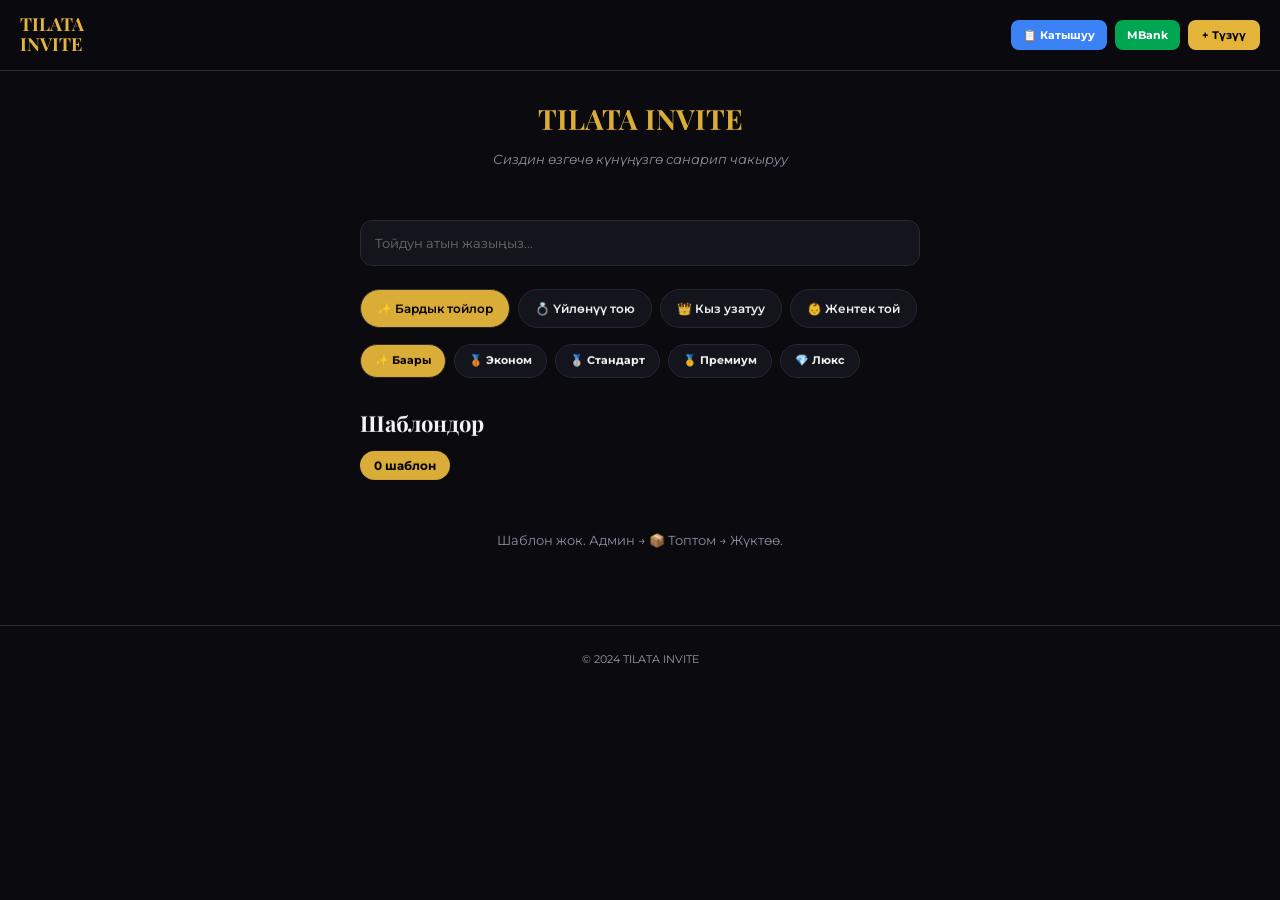
==== index.html @ 5ca34e9b "Add temporary index.html test" ====
<!DOCTYPE html><html lang="ky"><head><meta charset="UTF-8"><meta http-equiv="refresh" content="0;url=tilata.html"><title>TILATA</title></head><body><p>Loading... <a href="tilata.html">Open TILATA</a></p></body></html>
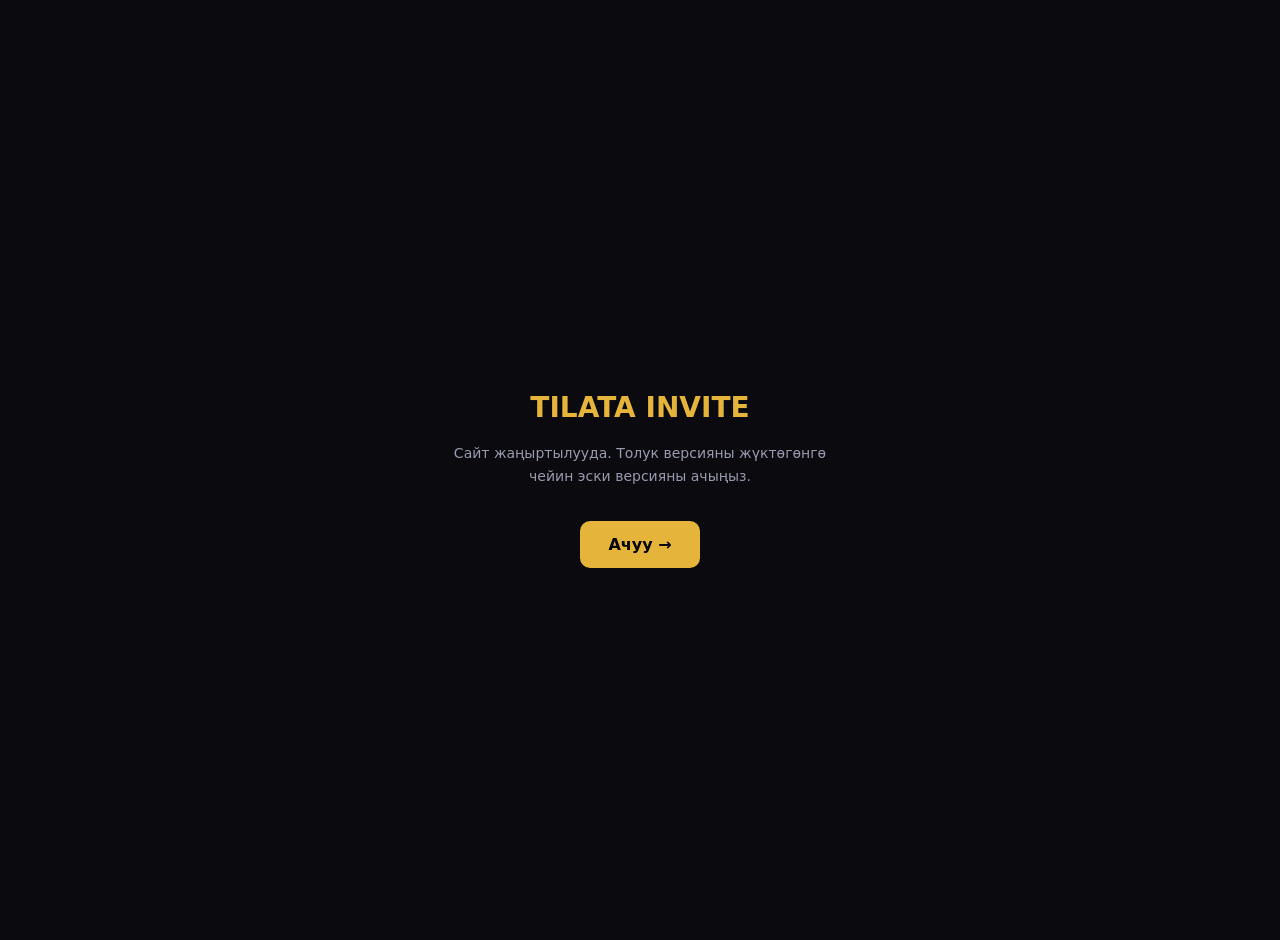
==== commit 940a520b: "Update index.html - temporary redirect until full app uploaded" ====
--- a/index.html
+++ b/index.html
@@ -1 +1,22 @@
-<!DOCTYPE html><html lang="ky"><head><meta charset="UTF-8"><meta http-equiv="refresh" content="0;url=tilata.html"><title>TILATA</title></head><body><p>Loading... <a href="tilata.html">Open TILATA</a></p></body></html>
+<!DOCTYPE html>
+<html lang="ky">
+<head>
+<meta charset="UTF-8">
+<meta name="viewport" content="width=device-width,initial-scale=1">
+<title>TILATA INVITE</title>
+<style>
+body{margin:0;font-family:system-ui,sans-serif;background:#0a0a0f;color:#fff;display:flex;align-items:center;justify-content:center;min-height:100vh;text-align:center;padding:20px}
+.box{max-width:400px}
+h1{color:#e5b53b;font-size:28px}
+a{display:inline-block;margin-top:20px;padding:14px 28px;background:#e5b53b;color:#000;text-decoration:none;border-radius:10px;font-weight:700}
+p{color:#9a9aae;font-size:14px;line-height:1.6}
+</style>
+</head>
+<body>
+<div class="box">
+<h1>TILATA INVITE</h1>
+<p>Сайт жаңыртылууда. Толук версияны жүктөгөнгө чейин эски версияны ачыңыз.</p>
+<a href="tilata.html">Ачуу →</a>
+</div>
+</body>
+</html>
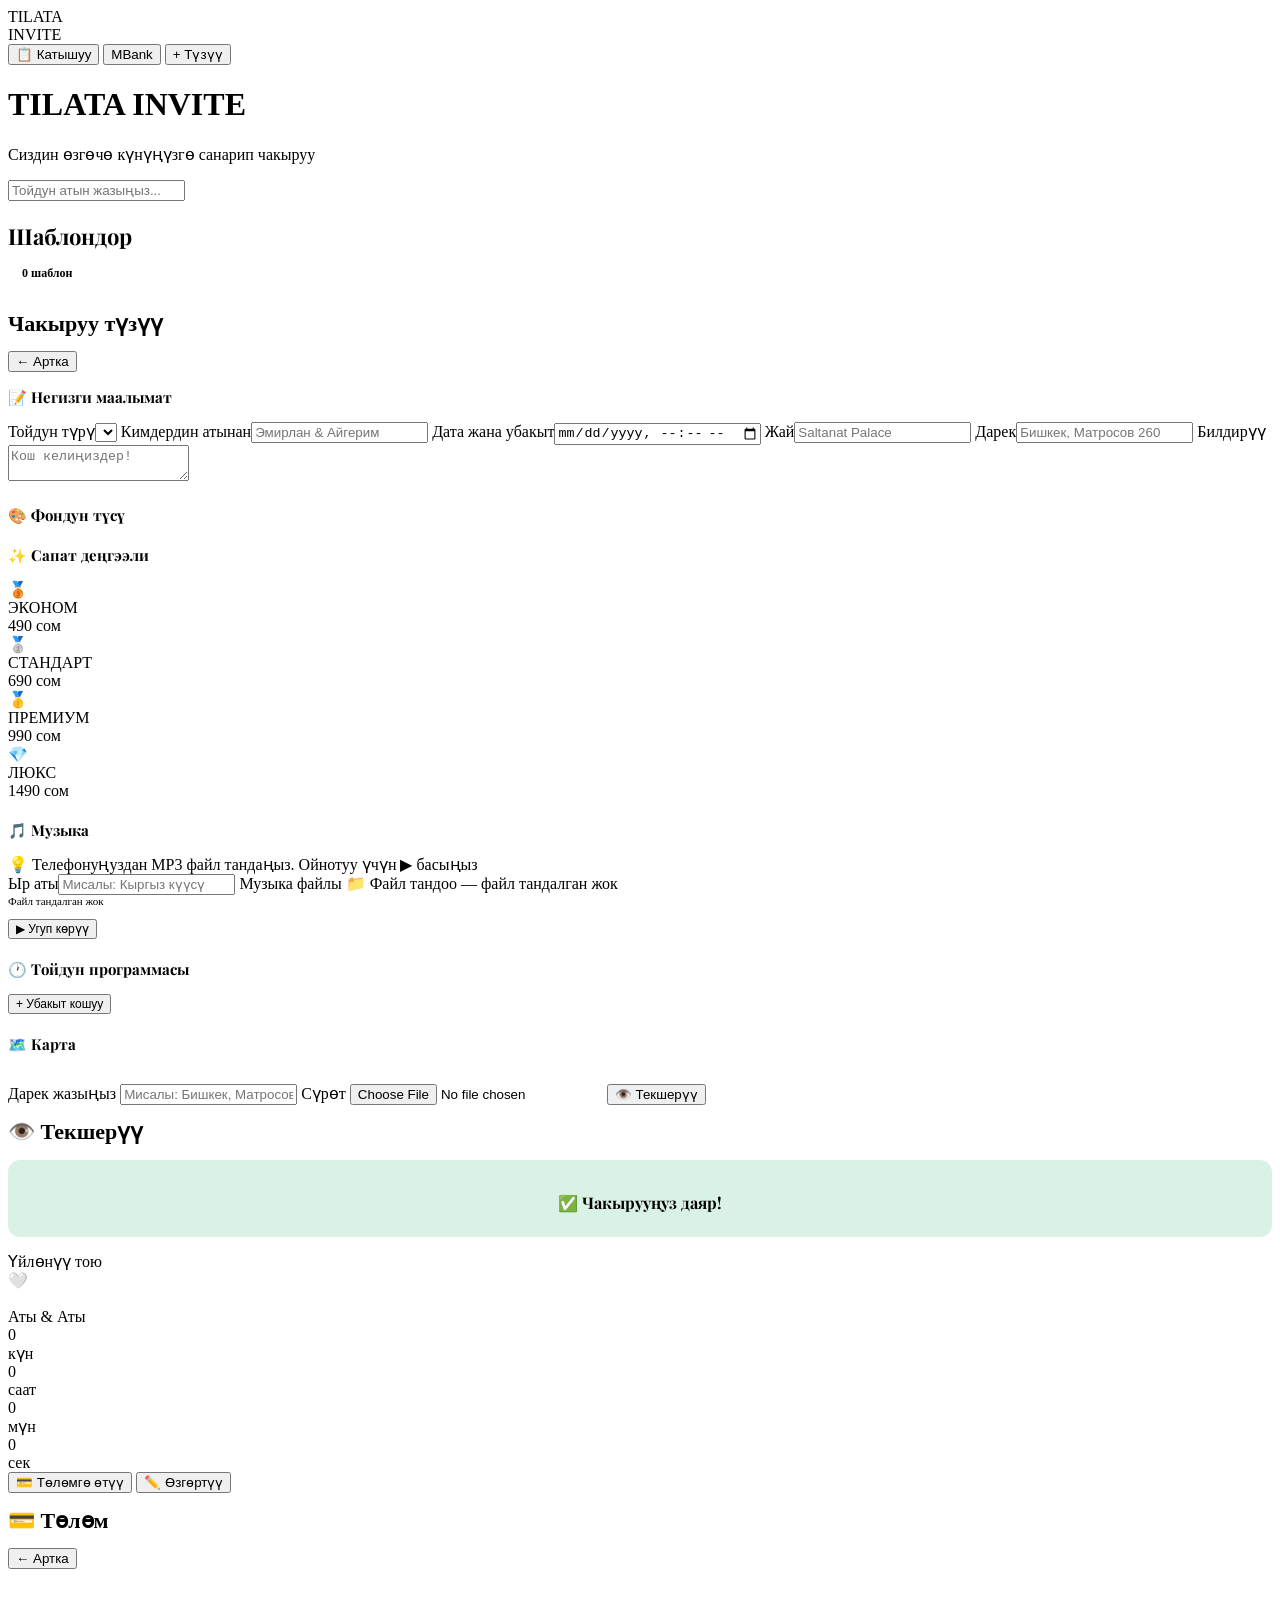
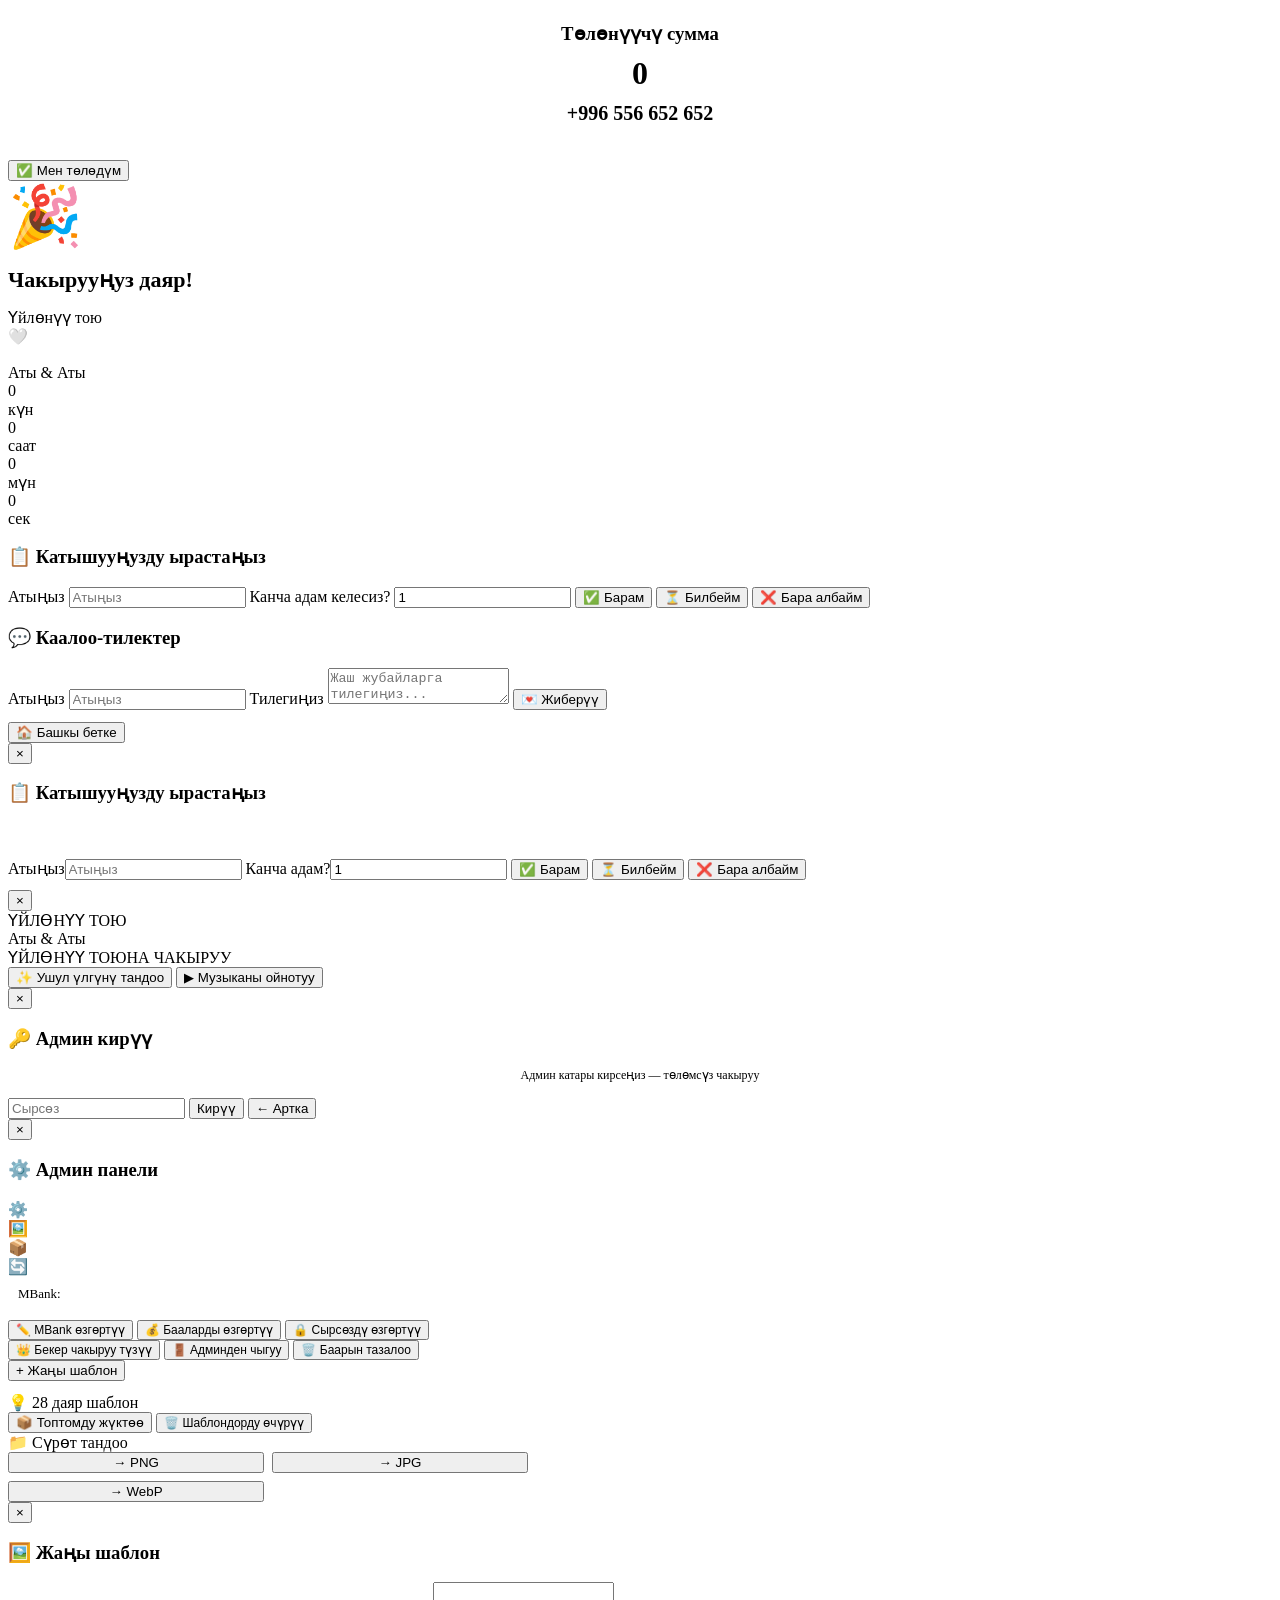
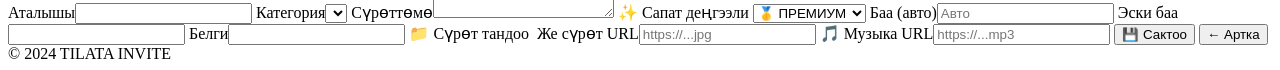
==== commit b85da9c3: "Update index.html - music file picker UI" ====
--- a/index.html
+++ b/index.html
@@ -2,21 +2,288 @@
 <html lang="ky">
 <head>
 <meta charset="UTF-8">
-<meta name="viewport" content="width=device-width,initial-scale=1">
+<meta name="viewport" content="width=device-width,initial-scale=1.0">
 <title>TILATA INVITE</title>
-<style>
-body{margin:0;font-family:system-ui,sans-serif;background:#0a0a0f;color:#fff;display:flex;align-items:center;justify-content:center;min-height:100vh;text-align:center;padding:20px}
-.box{max-width:400px}
-h1{color:#e5b53b;font-size:28px}
-a{display:inline-block;margin-top:20px;padding:14px 28px;background:#e5b53b;color:#000;text-decoration:none;border-radius:10px;font-weight:700}
-p{color:#9a9aae;font-size:14px;line-height:1.6}
-</style>
+<link href="https://fonts.googleapis.com/css2?family=Playfair+Display:wght@400;700&family=Montserrat:wght@300;400;600;700&display=swap" rel="stylesheet">
+<link rel="stylesheet" href="style.css">
 </head>
 <body>
-<div class="box">
-<h1>TILATA INVITE</h1>
-<p>Сайт жаңыртылууда. Толук версияны жүктөгөнгө чейин эски версияны ачыңыз.</p>
-<a href="tilata.html">Ачуу →</a>
-</div>
+
+<header>
+  <div class="logo">TILATA<br>INVITE</div>
+  <div class="hbtns">
+    <button class="btn-rsvp" onclick="openRsvpModal()">📋 Катышуу</button>
+    <button class="btn-mbank" id="adminBtn" onclick="openAdminLogin()">MBank</button>
+    <button class="btn-create" onclick="startCreateFlow()">+ Түзүү</button>
+  </div>
+</header>
+
+<div class="step active" id="stepHome">
+  <div class="hero"><h1>TILATA INVITE</h1><p>Сиздин өзгөчө күнүңүзгө санарип чакыруу</p></div>
+  <div class="container">
+    <div class="search"><input type="text" id="searchInput" placeholder="Тойдун атын жазыңыз..." onkeyup="filterTemplates()"></div>
+    <div class="cat-scroll" id="catScroll"></div>
+    <div class="tier-scroll" id="tierScroll"></div>
+    <h2 style="font-family:'Playfair Display',serif;font-size:22px;margin:20px 0 10px">Шаблондор</h2>
+    <div style="display:inline-block;background:var(--gold);color:#000;padding:5px 14px;border-radius:20px;font-size:12px;font-weight:700;margin-bottom:10px" id="tplCount">0 шаблон</div>
+    <div class="tcards" id="templateList"></div>
+  </div>
+</div>
+
+<div class="step" id="stepForm">
+  <div class="hero"><h1 style="font-size:22px">Чакыруу түзүү</h1></div>
+  <div class="container">
+    <button class="btn outline" onclick="showStep('stepHome')">← Артка</button>
+    <div id="adminNoticeBox"></div>
+    <h3 style="color:var(--gold);font-family:'Playfair Display',serif;margin-top:15px;font-size:15px">📝 Негизги маалымат</h3>
+    <label>Тойдун түрү</label><select id="fType"></select>
+    <label>Кимдердин атынан</label><input type="text" id="fNames" placeholder="Эмирлан & Айгерим">
+    <label>Дата жана убакыт</label><input type="datetime-local" id="fDate">
+    <label>Жай</label><input type="text" id="fLoc" placeholder="Saltanat Palace">
+    <label>Дарек</label><input type="text" id="fAddr" placeholder="Бишкек, Матросов 260">
+    <label>Билдирүү</label><textarea id="fMsg" placeholder="Кош келиңиздер!"></textarea>
+    <h3 style="color:var(--gold);font-family:'Playfair Display',serif;margin-top:20px;font-size:15px">🎨 Фондун түсү</h3>
+    <div class="theme-grid" id="themeGrid">
+      <div class="theme-opt theme-1 active" data-theme="1" onclick="selectTheme(1)"></div>
+      <div class="theme-opt theme-2" data-theme="2" onclick="selectTheme(2)"></div>
+      <div class="theme-opt theme-3" data-theme="3" onclick="selectTheme(3)"></div>
+      <div class="theme-opt theme-4" data-theme="4" onclick="selectTheme(4)"></div>
+      <div class="theme-opt theme-5" data-theme="5" onclick="selectTheme(5)"></div>
+      <div class="theme-opt theme-6" data-theme="6" onclick="selectTheme(6)"></div>
+      <div class="theme-opt theme-7" data-theme="7" onclick="selectTheme(7)"></div>
+      <div class="theme-opt theme-8" data-theme="8" onclick="selectTheme(8)"></div>
+      <div class="theme-opt theme-9" data-theme="9" onclick="selectTheme(9)"></div>
+      <div class="theme-opt theme-10" data-theme="10" onclick="selectTheme(10)"></div>
+    </div>
+    <h3 style="color:var(--gold);font-family:'Playfair Display',serif;margin-top:20px;font-size:15px">✨ Сапат деңгээли</h3>
+    <div class="tier-box" id="tierBox">
+      <div class="tier-opt t1" data-tier="1" onclick="selectTier(1)"><div class="icon">🥉</div><div class="name">ЭКОНОМ</div><div class="price" id="tp1">490 сом</div></div>
+      <div class="tier-opt t2" data-tier="2" onclick="selectTier(2)"><div class="icon">🥈</div><div class="name">СТАНДАРТ</div><div class="price" id="tp2">690 сом</div></div>
+      <div class="tier-opt t3 active" data-tier="3" onclick="selectTier(3)"><div class="icon">🥇</div><div class="name">ПРЕМИУМ</div><div class="price" id="tp3">990 сом</div></div>
+      <div class="tier-opt t4" data-tier="4" onclick="selectTier(4)"><div class="icon">💎</div><div class="name">ЛЮКС</div><div class="price" id="tp4">1490 сом</div></div>
+    </div>
+    <h3 style="color:var(--gold);font-family:'Playfair Display',serif;margin-top:20px;font-size:15px">🎵 Музыка</h3>
+    <div class="info-box">💡 Телефонуңуздан MP3 файл тандаңыз. Ойнотуу үчүн ▶ басыңыз</div>
+    <label>Ыр аты</label><input type="text" id="fMusicName" placeholder="Мисалы: Кыргыз күүсү">
+    <label>Музыка файлы</label>
+    <label class="file-label" id="fMusicFileLabel" for="fMusicFile">📁 Файл тандоо — файл тандалган жок</label>
+    <input type="file" id="fMusicFile" accept="audio/*,.mp3,.m4a,.ogg,.wav" onchange="loadMusicFile(event)" style="display:none">
+    <div id="musicFileStatus" style="font-size:11px;color:var(--muted);margin-bottom:8px">Файл тандалган жок</div>
+    <button type="button" class="btn outline" id="testMusicBtn" onclick="testFormMusic()" style="font-size:12px;margin-top:4px">▶ Угуп көрүү</button>
+    <div id="testMusicStatus" style="font-size:11px;color:var(--muted);margin:6px 0 10px;text-align:center"></div>
+    <h3 style="color:var(--gold);font-family:'Playfair Display',serif;margin-top:20px;font-size:15px">🕐 Тойдун программасы</h3>
+    <div id="schFormContainer"></div>
+    <button class="btn outline" onclick="addSchRow('','')" style="font-size:12px">+ Убакыт кошуу</button>
+    <h3 style="color:var(--gold);font-family:'Playfair Display',serif;margin-top:20px;font-size:15px">🗺️ Карта</h3>
+    <label>Дарек жазыңыз</label>
+    <input type="text" id="fMap" placeholder="Мисалы: Бишкек, Матросов 260">
+    <label>Сүрөт</label>
+    <input type="file" id="fPhoto" accept="image/*" onchange="loadPhoto(event)">
+    <button class="btn" onclick="goToPreview()" style="margin-top:15px">👁️ Текшерүү</button>
+  </div>
+</div>
+
+<div class="step" id="stepPreview">
+  <div class="hero"><h1 style="font-size:22px">👁️ Текшерүү</h1></div>
+  <div class="container">
+    <div style="background:rgba(0,166,81,.15);border:2px solid var(--green);border-radius:12px;padding:16px;margin-bottom:15px;text-align:center"><h3 style="color:var(--green);font-family:'Playfair Display',serif;font-size:16px;margin-bottom:8px">✅ Чакырууңуз даяр!</h3></div>
+    <div id="adminFreeBox"></div>
+    <div class="inv-wrap" id="previewWrap"><div class="inv-card">
+      <div class="inv-top" id="prvTop">Үйлөнүү тою</div>
+      <div class="inv-heart">🤍</div>
+      <img class="inv-photo" id="prvPhoto" src="">
+      <div class="inv-names" id="prvNames">Аты & Аты</div>
+      <div class="inv-date" id="prvDate"></div>
+      <div class="countdown">
+        <div class="cd-item"><div class="cd-num" id="prvD">0</div><div class="cd-lbl">күн</div></div>
+        <div class="cd-item"><div class="cd-num" id="prvH">0</div><div class="cd-lbl">саат</div></div>
+        <div class="cd-item"><div class="cd-num" id="prvM">0</div><div class="cd-lbl">мүн</div></div>
+        <div class="cd-item"><div class="cd-num" id="prvS">0</div><div class="cd-lbl">сек</div></div>
+      </div>
+      <div class="inv-msg" id="prvMsg"></div>
+      <div class="inv-loc" id="prvLoc"></div>
+      <div class="inv-addr" id="prvAddr"></div>
+    </div></div>
+    <div id="prvMusicDisplay"></div>
+    <div id="prvSchDisplay"></div>
+    <div id="prvMapDisplay"></div>
+    <button class="btn green" id="previewNextBtn" onclick="previewNextStep()">💳 Төлөмгө өтүү</button>
+    <button class="btn outline" onclick="showStep('stepForm')">✏️ Өзгөртүү</button>
+  </div>
+</div>
+
+<div class="step" id="stepPayment">
+  <div class="hero"><h1 style="font-size:22px">💳 Төлөм</h1></div>
+  <div class="container">
+    <button class="btn outline" onclick="showStep('stepPreview')">← Артка</button>
+    <div style="text-align:center;margin-top:15px;padding:20px;background:var(--card);border-radius:12px">
+      <h3 style="color:var(--green);margin-bottom:10px">Төлөнүүчү сумма</h3>
+      <div style="font-size:32px;font-weight:700;color:var(--gold)" id="payPrice">0</div>
+      <div style="font-size:20px;color:var(--green);font-weight:700;margin-top:10px" id="mbankNum">+996 556 652 652</div>
+    </div>
+    <button class="btn green" style="margin-top:15px" onclick="confirmPaid()">✅ Мен төлөдүм</button>
+  </div>
+</div>
+
+<div class="step" id="stepDone">
+  <div class="hero"><div style="font-size:60px">🎉</div><h1 style="font-size:22px">Чакырууңуз даяр!</h1></div>
+  <div class="container">
+    <div class="inv-wrap" id="finalWrap"><div class="inv-card" id="finalCard">
+      <div class="inv-top" id="fTop">Үйлөнүү тою</div>
+      <div class="inv-heart">🤍</div>
+      <img class="inv-photo" id="fPhotoImg" src="">
+      <div class="inv-names" id="fNames2">Аты & Аты</div>
+      <div class="inv-date" id="fDate2"></div>
+      <div class="countdown">
+        <div class="cd-item"><div class="cd-num" id="pvD">0</div><div class="cd-lbl">күн</div></div>
+        <div class="cd-item"><div class="cd-num" id="pvH">0</div><div class="cd-lbl">саат</div></div>
+        <div class="cd-item"><div class="cd-num" id="pvM">0</div><div class="cd-lbl">мүн</div></div>
+        <div class="cd-item"><div class="cd-num" id="pvS">0</div><div class="cd-lbl">сек</div></div>
+      </div>
+      <div class="inv-msg" id="fMsg2"></div>
+      <div class="inv-loc" id="fLoc2"></div>
+      <div class="inv-addr" id="fAddr2"></div>
+    </div></div>
+    <div id="musicDisplay"></div>
+    <div id="schDisplay"></div>
+    <div id="mapDisplay"></div>
+    <div id="checkLinkBox"></div>
+    <div id="shareBox" style="display:none" class="check-box">
+      <p style="color:var(--green);font-weight:700;margin-bottom:8px">🔗 Чакыруу шилтемеси (конокторго жөнөтүңүз)</p>
+      <div class="link-box" id="shareLinkText"></div>
+      <button class="btn green" style="font-size:12px;margin-top:8px" onclick="copyShareLink()">📋 Шилтемени көчүрүү</button>
+      <button class="btn" style="font-size:12px;background:#25D366;color:#fff" onclick="shareWhatsApp()">💚 WhatsApp аркылуу жөнөтүү</button>
+      <button class="btn outline" style="font-size:12px" onclick="downloadInviteHtml()">⬇️ HTML файл жүктөө</button>
+    </div>
+    <div id="myInvitesBox" style="margin:15px 0"></div>
+    <div class="rsvp-box">
+      <h3>📋 Катышууңузду ырастаңыз</h3>
+      <label>Атыңыз</label>
+      <input type="text" id="rsvpName" placeholder="Атыңыз">
+      <label>Канча адам келесиз?</label>
+      <input type="number" id="rsvpGuests" value="1" min="1">
+      <button class="rsvp-btn rsvp-yes" onclick="submitRsvp('yes')">✅ Барам</button>
+      <button class="rsvp-btn rsvp-maybe" onclick="submitRsvp('maybe')">⏳ Билбейм</button>
+      <button class="rsvp-btn rsvp-no" onclick="submitRsvp('no')">❌ Бара албайм</button>
+      <div id="rsvpStatus"></div>
+      <div class="rsvp-list" id="rsvpList"></div>
+    </div>
+    <div class="wishes-box">
+      <h3>💬 Каалоо-тилектер</h3>
+      <label>Атыңыз</label>
+      <input type="text" id="wishName" placeholder="Атыңыз">
+      <label>Тилегиңиз</label>
+      <textarea id="wishText" placeholder="Жаш жубайларга тилегиңиз..."></textarea>
+      <button class="btn green" onclick="submitWish()">💌 Жиберүү</button>
+      <div id="wishesList" style="margin-top:12px"></div>
+    </div>
+    <button class="btn outline" onclick="showStep('stepHome')">🏠 Башкы бетке</button>
+  </div>
+</div>
+
+<div class="modal" id="rsvpModal"><div class="mbox">
+  <button class="close-x" onclick="closeModal('rsvpModal')">×</button>
+  <h3>📋 Катышууңузду ырастаңыз</h3>
+  <div id="rsvpModalInfo" style="background:var(--bg);border-radius:8px;padding:12px;margin-bottom:12px;text-align:center;font-size:13px"></div>
+  <label>Атыңыз</label><input type="text" id="rsvpModalName" placeholder="Атыңыз">
+  <label>Канча адам?</label><input type="number" id="rsvpModalGuests" value="1" min="1">
+  <button class="rsvp-btn rsvp-yes" onclick="submitRsvpModal('yes')">✅ Барам</button>
+  <button class="rsvp-btn rsvp-maybe" onclick="submitRsvpModal('maybe')">⏳ Билбейм</button>
+  <button class="rsvp-btn rsvp-no" onclick="submitRsvpModal('no')">❌ Бара албайм</button>
+  <div id="rsvpModalStatus" style="text-align:center;margin-top:10px"></div>
+</div></div>
+
+<div class="preview-modal" id="previewModal">
+  <div class="preview-content">
+    <button class="preview-close" onclick="closePreview()">×</button>
+    <img id="previewImg" src="">
+    <div class="overlay"></div>
+    <div class="top-text" id="previewTop">ҮЙЛӨНҮҮ ТОЮ</div>
+    <div class="center-text">
+      <div class="names" id="previewNames">Аты & Аты</div>
+      <div class="type-text" id="previewType">ҮЙЛӨНҮҮ ТОЮНА ЧАКЫРУУ</div>
+    </div>
+    <button class="preview-select-btn" onclick="selectFromPreview()">✨ Ушул үлгүнү тандоо</button>
+    <button class="preview-music-btn" id="previewMusicBtn" onclick="togglePreviewMusic()">▶ Музыканы ойнотуу</button>
+  </div>
+</div>
+
+<div class="modal" id="adminLoginModal"><div class="mbox">
+  <button class="close-x" onclick="closeModal('adminLoginModal')">×</button>
+  <h3>🔑 Админ кирүү</h3>
+  <p style="color:var(--muted);font-size:12px;text-align:center;margin-bottom:15px">Админ катары кирсеңиз — төлөмсүз чакыруу</p>
+  <input type="password" id="adminPass" placeholder="Сырсөз">
+  <button class="btn" onclick="checkAdmin()">Кирүү</button>
+  <button class="btn outline" onclick="closeModal('adminLoginModal')">← Артка</button>
+</div></div>
+
+<div class="modal" id="adminPanelModal"><div class="mbox" style="max-width:520px">
+  <button class="close-x" onclick="closeModal('adminPanelModal')">×</button>
+  <h3>⚙️ Админ панели</h3>
+  <div class="tabs">
+    <div class="tab active" onclick="adminTab('settings')">⚙️</div>
+    <div class="tab" onclick="adminTab('templates')">🖼️</div>
+    <div class="tab" onclick="adminTab('presets')">📦</div>
+    <div class="tab" onclick="adminTab('converter')">🔄</div>
+  </div>
+  <div class="tab-content active" id="tabSettings">
+    <div style="padding:10px;background:var(--bg);border-radius:8px;margin-bottom:8px;font-size:13px"><span style="color:var(--muted)">MBank:</span> <b id="showMbank" style="color:var(--gold)"></b></div>
+    <button class="btn outline" onclick="editMbank()" style="font-size:12px">✏️ MBank өзгөртүү</button>
+    <button class="btn outline" onclick="editTierPrices()" style="font-size:12px">💰 Бааларды өзгөртүү</button>
+    <button class="btn outline" onclick="editPassword()" style="font-size:12px">🔒 Сырсөздү өзгөртүү</button>
+    <button class="btn purple" onclick="closeModal('adminPanelModal');startAdminCreate()" style="font-size:12px">👑 Бекер чакыруу түзүү</button>
+    <button class="btn red" onclick="logoutAdmin()" style="font-size:12px">🚪 Админден чыгуу</button>
+    <button class="btn red" onclick="clearAll()" style="font-size:12px">🗑️ Баарын тазалоо</button>
+  </div>
+  <div class="tab-content" id="tabTemplates">
+    <button class="btn green" onclick="openTplForm()">+ Жаңы шаблон</button>
+    <div id="tplAdminList" style="margin-top:12px"></div>
+  </div>
+  <div class="tab-content" id="tabPresets">
+    <div class="info-box">💡 28 даяр шаблон</div>
+    <button class="btn purple" onclick="loadPresets()">📦 Топтомду жүктөө</button>
+    <button class="btn red" onclick="clearTemplates()" style="font-size:12px">🗑️ Шаблондорду өчүрүү</button>
+  </div>
+  <div class="tab-content" id="tabConverter">
+    <label class="file-label" for="convFile">📁 Сүрөт тандоо</label>
+    <input type="file" id="convFile" accept="image/*" onchange="loadConvFile(event)" style="display:none">
+    <img id="convPreview" class="img-preview" src="">
+    <div style="display:grid;grid-template-columns:1fr 1fr;gap:8px">
+      <button class="btn blue" onclick="convertTo('image/png','png')">→ PNG</button>
+      <button class="btn blue" onclick="convertTo('image/jpeg','jpg')">→ JPG</button>
+      <button class="btn blue" onclick="convertTo('image/webp','webp')">→ WebP</button>
+    </div>
+  </div>
+</div></div>
+
+<div class="modal" id="tplFormModal"><div class="mbox">
+  <button class="close-x" onclick="closeModal('tplFormModal')">×</button>
+  <h3>🖼️ Жаңы шаблон</h3>
+  <label>Аталышы</label><input type="text" id="tfTitle">
+  <label>Категория</label><select id="tfCat"></select>
+  <label>Сүрөттөмө</label><textarea id="tfDesc"></textarea>
+  <label>✨ Сапат деңгээли</label>
+  <select id="tfTier">
+    <option value="1">🥉 ЭКОНОМ</option>
+    <option value="2">🥈 СТАНДАРТ</option>
+    <option value="3" selected>🥇 ПРЕМИУМ</option>
+    <option value="4">💎 ЛЮКС</option>
+  </select>
+  <label>Баа (авто)</label><input type="number" id="tfPrice" placeholder="Авто">
+  <label>Эски баа</label><input type="number" id="tfOld">
+  <label>Белги</label><input type="text" id="tfBadge">
+  <label class="file-label" for="tfFile">📁 Сүрөт тандоо</label>
+  <input type="file" id="tfFile" accept="image/*" onchange="previewTplImg(event)" style="display:none">
+  <img id="tfImgPreview" class="img-preview" src="">
+  <label>Же сүрөт URL</label><input type="text" id="tfImgUrl" placeholder="https://...jpg">
+  <label>🎵 Музыка URL</label><input type="text" id="tfMusicUrl" placeholder="https://...mp3">
+  <button class="btn green" onclick="saveTplForm()">💾 Сактоо</button>
+  <button class="btn outline" onclick="closeModal('tplFormModal')">← Артка</button>
+</div></div>
+
+<div class="toast" id="toast"></div>
+<footer>© 2024 TILATA INVITE</footer>
+
+<script src="app.js"></script>
 </body>
 </html>
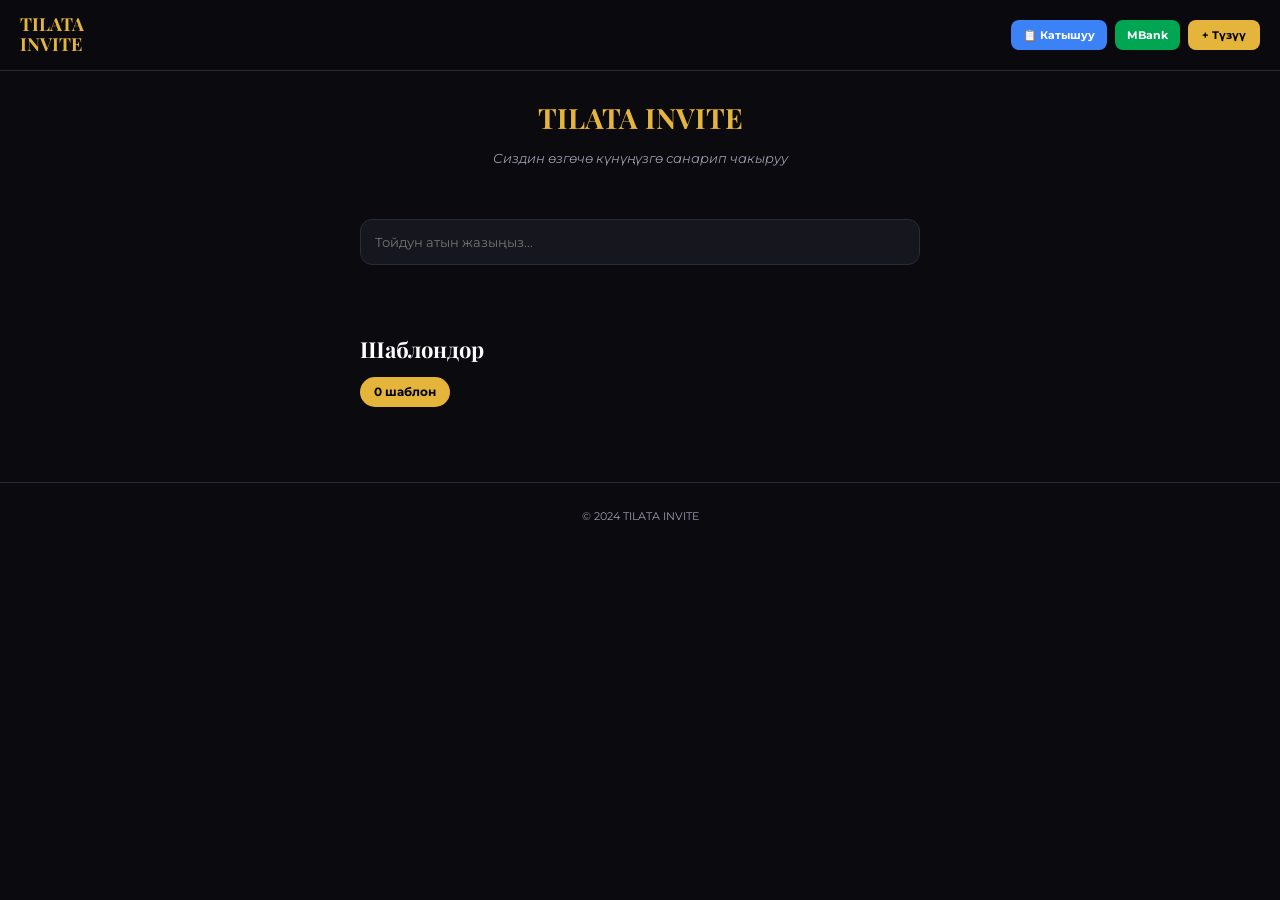
==== commit 7c76bfbb: "Load JS in 3 parts + update index for music file picker" ====
--- a/index.html
+++ b/index.html
@@ -8,7 +8,6 @@
 <link rel="stylesheet" href="style.css">
 </head>
 <body>
-
 <header>
   <div class="logo">TILATA<br>INVITE</div>
   <div class="hbtns">
@@ -17,7 +16,6 @@
     <button class="btn-create" onclick="startCreateFlow()">+ Түзүү</button>
   </div>
 </header>
-
 <div class="step active" id="stepHome">
   <div class="hero"><h1>TILATA INVITE</h1><p>Сиздин өзгөчө күнүңүзгө санарип чакыруу</p></div>
   <div class="container">
@@ -29,7 +27,6 @@
     <div class="tcards" id="templateList"></div>
   </div>
 </div>
-
 <div class="step" id="stepForm">
   <div class="hero"><h1 style="font-size:22px">Чакыруу түзүү</h1></div>
   <div class="container">
@@ -82,7 +79,6 @@
     <button class="btn" onclick="goToPreview()" style="margin-top:15px">👁️ Текшерүү</button>
   </div>
 </div>
-
 <div class="step" id="stepPreview">
   <div class="hero"><h1 style="font-size:22px">👁️ Текшерүү</h1></div>
   <div class="container">
@@ -111,7 +107,6 @@
     <button class="btn outline" onclick="showStep('stepForm')">✏️ Өзгөртүү</button>
   </div>
 </div>
-
 <div class="step" id="stepPayment">
   <div class="hero"><h1 style="font-size:22px">💳 Төлөм</h1></div>
   <div class="container">
@@ -124,7 +119,6 @@
     <button class="btn green" style="margin-top:15px" onclick="confirmPaid()">✅ Мен төлөдүм</button>
   </div>
 </div>
-
 <div class="step" id="stepDone">
   <div class="hero"><div style="font-size:60px">🎉</div><h1 style="font-size:22px">Чакырууңуз даяр!</h1></div>
   <div class="container">
@@ -149,41 +143,35 @@
     <div id="mapDisplay"></div>
     <div id="checkLinkBox"></div>
     <div id="shareBox" style="display:none" class="check-box">
-      <p style="color:var(--green);font-weight:700;margin-bottom:8px">🔗 Чакыруу шилтемеси (конокторго жөнөтүңүз)</p>
+      <p style="color:var(--green);font-weight:700;margin-bottom:8px">🔗 Чакыруу шилтемеси</p>
       <div class="link-box" id="shareLinkText"></div>
-      <button class="btn green" style="font-size:12px;margin-top:8px" onclick="copyShareLink()">📋 Шилтемени көчүрүү</button>
-      <button class="btn" style="font-size:12px;background:#25D366;color:#fff" onclick="shareWhatsApp()">💚 WhatsApp аркылуу жөнөтүү</button>
-      <button class="btn outline" style="font-size:12px" onclick="downloadInviteHtml()">⬇️ HTML файл жүктөө</button>
+      <button class="btn green" style="font-size:12px;margin-top:8px" onclick="copyShareLink()">📋 Көчүрүү</button>
+      <button class="btn" style="font-size:12px;background:#25D366;color:#fff" onclick="shareWhatsApp()">💚 WhatsApp</button>
+      <button class="btn outline" style="font-size:12px" onclick="downloadInviteHtml()">⬇️ HTML</button>
     </div>
     <div id="myInvitesBox" style="margin:15px 0"></div>
     <div class="rsvp-box">
       <h3>📋 Катышууңузду ырастаңыз</h3>
-      <label>Атыңыз</label>
-      <input type="text" id="rsvpName" placeholder="Атыңыз">
-      <label>Канча адам келесиз?</label>
-      <input type="number" id="rsvpGuests" value="1" min="1">
+      <label>Атыңыз</label><input type="text" id="rsvpName" placeholder="Атыңыз">
+      <label>Канча адам?</label><input type="number" id="rsvpGuests" value="1" min="1">
       <button class="rsvp-btn rsvp-yes" onclick="submitRsvp('yes')">✅ Барам</button>
       <button class="rsvp-btn rsvp-maybe" onclick="submitRsvp('maybe')">⏳ Билбейм</button>
       <button class="rsvp-btn rsvp-no" onclick="submitRsvp('no')">❌ Бара албайм</button>
-      <div id="rsvpStatus"></div>
-      <div class="rsvp-list" id="rsvpList"></div>
+      <div id="rsvpStatus"></div><div class="rsvp-list" id="rsvpList"></div>
     </div>
     <div class="wishes-box">
       <h3>💬 Каалоо-тилектер</h3>
-      <label>Атыңыз</label>
-      <input type="text" id="wishName" placeholder="Атыңыз">
-      <label>Тилегиңиз</label>
-      <textarea id="wishText" placeholder="Жаш жубайларга тилегиңиз..."></textarea>
+      <label>Атыңыз</label><input type="text" id="wishName" placeholder="Атыңыз">
+      <label>Тилегиңиз</label><textarea id="wishText" placeholder="Тилегиңиз..."></textarea>
       <button class="btn green" onclick="submitWish()">💌 Жиберүү</button>
       <div id="wishesList" style="margin-top:12px"></div>
     </div>
     <button class="btn outline" onclick="showStep('stepHome')">🏠 Башкы бетке</button>
   </div>
 </div>
-
 <div class="modal" id="rsvpModal"><div class="mbox">
   <button class="close-x" onclick="closeModal('rsvpModal')">×</button>
-  <h3>📋 Катышууңузду ырастаңыз</h3>
+  <h3>📋 Катышуу</h3>
   <div id="rsvpModalInfo" style="background:var(--bg);border-radius:8px;padding:12px;margin-bottom:12px;text-align:center;font-size:13px"></div>
   <label>Атыңыз</label><input type="text" id="rsvpModalName" placeholder="Атыңыз">
   <label>Канча адам?</label><input type="number" id="rsvpModalGuests" value="1" min="1">
@@ -192,34 +180,25 @@
   <button class="rsvp-btn rsvp-no" onclick="submitRsvpModal('no')">❌ Бара албайм</button>
   <div id="rsvpModalStatus" style="text-align:center;margin-top:10px"></div>
 </div></div>
-
 <div class="preview-modal" id="previewModal">
   <div class="preview-content">
     <button class="preview-close" onclick="closePreview()">×</button>
-    <img id="previewImg" src="">
-    <div class="overlay"></div>
+    <img id="previewImg" src=""><div class="overlay"></div>
     <div class="top-text" id="previewTop">ҮЙЛӨНҮҮ ТОЮ</div>
-    <div class="center-text">
-      <div class="names" id="previewNames">Аты & Аты</div>
-      <div class="type-text" id="previewType">ҮЙЛӨНҮҮ ТОЮНА ЧАКЫРУУ</div>
-    </div>
-    <button class="preview-select-btn" onclick="selectFromPreview()">✨ Ушул үлгүнү тандоо</button>
-    <button class="preview-music-btn" id="previewMusicBtn" onclick="togglePreviewMusic()">▶ Музыканы ойнотуу</button>
-  </div>
-</div>
-
+    <div class="center-text"><div class="names" id="previewNames">Аты & Аты</div><div class="type-text" id="previewType">ЧАҚЫРУУ</div></div>
+    <button class="preview-select-btn" onclick="selectFromPreview()">✨ Тандоо</button>
+    <button class="preview-music-btn" id="previewMusicBtn" onclick="togglePreviewMusic()">▶ Музыка</button>
+  </div>
+</div>
 <div class="modal" id="adminLoginModal"><div class="mbox">
   <button class="close-x" onclick="closeModal('adminLoginModal')">×</button>
-  <h3>🔑 Админ кирүү</h3>
-  <p style="color:var(--muted);font-size:12px;text-align:center;margin-bottom:15px">Админ катары кирсеңиз — төлөмсүз чакыруу</p>
+  <h3>🔑 Админ</h3>
   <input type="password" id="adminPass" placeholder="Сырсөз">
   <button class="btn" onclick="checkAdmin()">Кирүү</button>
-  <button class="btn outline" onclick="closeModal('adminLoginModal')">← Артка</button>
-</div></div>
-
+</div></div>
 <div class="modal" id="adminPanelModal"><div class="mbox" style="max-width:520px">
   <button class="close-x" onclick="closeModal('adminPanelModal')">×</button>
-  <h3>⚙️ Админ панели</h3>
+  <h3>⚙️ Админ</h3>
   <div class="tabs">
     <div class="tab active" onclick="adminTab('settings')">⚙️</div>
     <div class="tab" onclick="adminTab('templates')">🖼️</div>
@@ -228,62 +207,43 @@
   </div>
   <div class="tab-content active" id="tabSettings">
     <div style="padding:10px;background:var(--bg);border-radius:8px;margin-bottom:8px;font-size:13px"><span style="color:var(--muted)">MBank:</span> <b id="showMbank" style="color:var(--gold)"></b></div>
-    <button class="btn outline" onclick="editMbank()" style="font-size:12px">✏️ MBank өзгөртүү</button>
-    <button class="btn outline" onclick="editTierPrices()" style="font-size:12px">💰 Бааларды өзгөртүү</button>
-    <button class="btn outline" onclick="editPassword()" style="font-size:12px">🔒 Сырсөздү өзгөртүү</button>
-    <button class="btn purple" onclick="closeModal('adminPanelModal');startAdminCreate()" style="font-size:12px">👑 Бекер чакыруу түзүү</button>
-    <button class="btn red" onclick="logoutAdmin()" style="font-size:12px">🚪 Админден чыгуу</button>
-    <button class="btn red" onclick="clearAll()" style="font-size:12px">🗑️ Баарын тазалоо</button>
-  </div>
-  <div class="tab-content" id="tabTemplates">
-    <button class="btn green" onclick="openTplForm()">+ Жаңы шаблон</button>
-    <div id="tplAdminList" style="margin-top:12px"></div>
-  </div>
-  <div class="tab-content" id="tabPresets">
-    <div class="info-box">💡 28 даяр шаблон</div>
-    <button class="btn purple" onclick="loadPresets()">📦 Топтомду жүктөө</button>
-    <button class="btn red" onclick="clearTemplates()" style="font-size:12px">🗑️ Шаблондорду өчүрүү</button>
-  </div>
+    <button class="btn outline" onclick="editMbank()" style="font-size:12px">✏️ MBank</button>
+    <button class="btn outline" onclick="editTierPrices()" style="font-size:12px">💰 Баалар</button>
+    <button class="btn outline" onclick="editPassword()" style="font-size:12px">🔒 Сырсөз</button>
+    <button class="btn purple" onclick="closeModal('adminPanelModal');startAdminCreate()" style="font-size:12px">👑 Бекер</button>
+    <button class="btn red" onclick="logoutAdmin()" style="font-size:12px">🚪 Чыгуу</button>
+    <button class="btn red" onclick="clearAll()" style="font-size:12px">🗑️ Тазалоо</button>
+  </div>
+  <div class="tab-content" id="tabTemplates"><button class="btn green" onclick="openTplForm()">+ Шаблон</button><div id="tplAdminList" style="margin-top:12px"></div></div>
+  <div class="tab-content" id="tabPresets"><button class="btn purple" onclick="loadPresets()">📦 Жүктөө</button><button class="btn red" onclick="clearTemplates()" style="font-size:12px">🗑️</button></div>
   <div class="tab-content" id="tabConverter">
-    <label class="file-label" for="convFile">📁 Сүрөт тандоо</label>
+    <label class="file-label" for="convFile">📁 Сүрөт</label>
     <input type="file" id="convFile" accept="image/*" onchange="loadConvFile(event)" style="display:none">
     <img id="convPreview" class="img-preview" src="">
-    <div style="display:grid;grid-template-columns:1fr 1fr;gap:8px">
-      <button class="btn blue" onclick="convertTo('image/png','png')">→ PNG</button>
-      <button class="btn blue" onclick="convertTo('image/jpeg','jpg')">→ JPG</button>
-      <button class="btn blue" onclick="convertTo('image/webp','webp')">→ WebP</button>
-    </div>
-  </div>
-</div></div>
-
+    <button class="btn blue" onclick="convertTo('image/png','png')">PNG</button>
+  </div>
+</div></div>
 <div class="modal" id="tplFormModal"><div class="mbox">
   <button class="close-x" onclick="closeModal('tplFormModal')">×</button>
-  <h3>🖼️ Жаңы шаблон</h3>
-  <label>Аталышы</label><input type="text" id="tfTitle">
+  <h3>🖼️ Шаблон</h3>
+  <label>Аталыш</label><input type="text" id="tfTitle">
   <label>Категория</label><select id="tfCat"></select>
   <label>Сүрөттөмө</label><textarea id="tfDesc"></textarea>
-  <label>✨ Сапат деңгээли</label>
-  <select id="tfTier">
-    <option value="1">🥉 ЭКОНОМ</option>
-    <option value="2">🥈 СТАНДАРТ</option>
-    <option value="3" selected>🥇 ПРЕМИУМ</option>
-    <option value="4">💎 ЛЮКС</option>
-  </select>
-  <label>Баа (авто)</label><input type="number" id="tfPrice" placeholder="Авто">
-  <label>Эски баа</label><input type="number" id="tfOld">
-  <label>Белги</label><input type="text" id="tfBadge">
-  <label class="file-label" for="tfFile">📁 Сүрөт тандоо</label>
+  <select id="tfTier"><option value="1">Эконом</option><option value="2">Стандарт</option><option value="3" selected>Премиум</option><option value="4">Люкс</option></select>
+  <input type="number" id="tfPrice" placeholder="Баа">
+  <input type="number" id="tfOld" placeholder="Эски баа">
+  <input type="text" id="tfBadge" placeholder="Белги">
+  <label class="file-label" for="tfFile">📁 Сүрөт</label>
   <input type="file" id="tfFile" accept="image/*" onchange="previewTplImg(event)" style="display:none">
   <img id="tfImgPreview" class="img-preview" src="">
-  <label>Же сүрөт URL</label><input type="text" id="tfImgUrl" placeholder="https://...jpg">
-  <label>🎵 Музыка URL</label><input type="text" id="tfMusicUrl" placeholder="https://...mp3">
-  <button class="btn green" onclick="saveTplForm()">💾 Сактоо</button>
-  <button class="btn outline" onclick="closeModal('tplFormModal')">← Артка</button>
-</div></div>
-
+  <input type="text" id="tfImgUrl" placeholder="Сүрөт URL">
+  <input type="text" id="tfMusicUrl" placeholder="Музыка URL">
+  <button class="btn green" onclick="saveTplForm()">💾</button>
+</div></div>
 <div class="toast" id="toast"></div>
 <footer>© 2024 TILATA INVITE</footer>
-
-<script src="app.js"></script>
+<script src="app_p0.js"></script>
+<script src="app_p1.js"></script>
+<script src="app_p2.js"></script>
 </body>
 </html>
--- a/style.css
+++ b/style.css
@@ -0,0 +1,176 @@
+:root{--bg:#0a0a0f;--card:#16161f;--gold:#e5b53b;--txt:#fff;--muted:#9a9aae;--brd:#2a2a3a;--green:#00a651;--red:#e74c3c;--blue:#3b82f6;--purple:#8b5cf6}
+*{margin:0;padding:0;box-sizing:border-box;font-family:'Montserrat',sans-serif}
+body{background:var(--bg);color:var(--txt);line-height:1.6;min-height:100vh}
+header{display:flex;justify-content:space-between;align-items:center;padding:15px 20px;border-bottom:1px solid var(--brd);background:rgba(10,10,15,.97);position:sticky;top:0;z-index:100}
+.logo{font-family:'Playfair Display',serif;font-size:18px;font-weight:700;color:var(--gold);line-height:1.1}
+.hbtns{display:flex;gap:8px;flex-wrap:wrap}
+.btn-mbank{background:var(--green);color:#fff;border:none;padding:8px 12px;border-radius:8px;font-weight:700;font-size:11px;cursor:pointer}
+.btn-rsvp{background:var(--blue);color:#fff;border:none;padding:8px 12px;border-radius:8px;font-weight:700;font-size:11px;cursor:pointer}
+.btn-create{background:var(--gold);color:#000;border:none;padding:8px 14px;border-radius:8px;font-weight:700;font-size:11px;cursor:pointer}
+.btn-admin{background:var(--purple);color:#fff;border:none;padding:8px 12px;border-radius:8px;font-weight:700;font-size:11px;cursor:pointer}
+.container{max-width:600px;margin:0 auto;padding:20px}
+.hero{text-align:center;padding:25px 20px 15px}
+.hero h1{font-family:'Playfair Display',serif;font-size:28px;color:var(--gold);margin-bottom:8px}
+.hero p{font-size:13px;color:var(--muted);font-style:italic}
+.search input{width:100%;background:var(--card);border:1px solid var(--brd);color:#fff;padding:14px;border-radius:12px;outline:none;font-size:13px;margin:15px 0}
+.cat-scroll,.tier-scroll{display:flex;gap:8px;overflow-x:auto;padding:8px 0;scrollbar-width:none}
+.cat-scroll::-webkit-scrollbar,.tier-scroll::-webkit-scrollbar{display:none}
+.cat-pill{background:var(--card);border:1px solid var(--brd);color:var(--txt);padding:9px 16px;border-radius:30px;font-size:12px;white-space:nowrap;cursor:pointer;font-weight:600}
+.cat-pill.active{background:var(--gold);color:#000}
+.tier-pill{background:var(--card);border:1px solid var(--brd);color:var(--txt);padding:7px 14px;border-radius:20px;font-size:11px;white-space:nowrap;cursor:pointer;font-weight:700}
+.tier-pill.active{background:var(--gold);color:#000}
+@keyframes kenburns{0%{transform:scale(1) translate(0,0)}50%{transform:scale(1.15) translate(-10px,-5px)}100%{transform:scale(1.05) translate(10px,5px)}}
+@keyframes shine{0%{background-position:-200% center}100%{background-position:200% center}}
+@keyframes pulseGlow{0%,100%{text-shadow:0 0 10px rgba(229,181,59,.5)}50%{text-shadow:0 0 30px rgba(229,181,59,1)}}
+@keyframes fadeUp{from{opacity:0;transform:translateY(20px)}to{opacity:1;transform:translateY(0)}}
+.tcards{display:flex;flex-direction:column;gap:16px;margin-top:15px}
+.tcard{background:var(--card);border:1px solid var(--brd);border-radius:16px;overflow:hidden;cursor:pointer;position:relative}
+.tcard.t1{border-color:#cd7f32}.tcard.t2{border-color:#c0c0c0}.tcard.t3{border-color:var(--gold)}.tcard.t4{border-color:#a5f3fc;box-shadow:0 0 20px rgba(165,243,252,.2)}
+.tcard-img{width:100%;height:280px;background:#0f0f15;position:relative;overflow:hidden;display:flex;align-items:center;justify-content:center}
+.tcard-img img{position:absolute;width:100%;height:100%;object-fit:cover;animation:kenburns 20s ease-in-out infinite alternate}
+.tcard-img .overlay{position:absolute;inset:0;background:linear-gradient(180deg,rgba(0,0,0,.1) 0%,rgba(0,0,0,.3) 40%,rgba(0,0,0,.85) 100%);z-index:2}
+.tcard-img .top-text{position:absolute;top:20px;left:0;right:0;text-align:center;z-index:3;color:#fff;font-size:11px;letter-spacing:4px;text-transform:uppercase;text-shadow:0 2px 10px rgba(0,0,0,.8)}
+.tcard-img .bottom-text{position:absolute;bottom:20px;left:0;right:0;text-align:center;z-index:3;color:#fff;padding:0 15px}
+.tcard-img .names{font-family:'Playfair Display',serif;font-size:26px;background:linear-gradient(90deg,var(--gold) 0%,#fff8d6 50%,var(--gold) 100%);background-size:200% auto;-webkit-background-clip:text;-webkit-text-fill-color:transparent;animation:shine 3s linear infinite;font-style:italic}
+.tcard-img .type-text{font-size:11px;color:#fff;letter-spacing:3px;margin-top:5px;text-shadow:0 2px 8px rgba(0,0,0,.9);font-weight:600}
+.tbadges{position:absolute;top:12px;left:12px;display:flex;flex-direction:column;gap:6px;z-index:5}
+.tbadge{background:var(--gold);color:#000;padding:5px 12px;border-radius:20px;font-size:11px;font-weight:700}
+.tbadge.red{background:var(--red);color:#fff}
+.tbadge.music{background:var(--purple);color:#fff}
+.tbadge.tier1{background:#cd7f32;color:#fff}.tbadge.tier2{background:#c0c0c0;color:#000}
+.tbadge.tier3{background:var(--gold);color:#000}.tbadge.tier4{background:linear-gradient(90deg,#a5f3fc,var(--gold));color:#000}
+.tcard-body{padding:16px}
+.tcard-title{font-family:'Playfair Display',serif;font-size:19px;margin-bottom:6px}
+.tcard-desc{font-size:12px;color:var(--muted);margin-bottom:14px}
+.tcard-price{background:var(--bg);border:1px solid var(--brd);border-radius:12px;padding:12px;display:flex;justify-content:space-between;align-items:center;margin-bottom:12px}
+.tcard-price .now{font-size:22px;font-weight:700;color:var(--gold)}
+.tcard-price .old{font-size:13px;color:var(--muted);text-decoration:line-through;margin-left:6px}
+.tcard-price .once{background:rgba(0,166,81,.15);color:var(--green);padding:5px 12px;border-radius:20px;font-size:11px;font-weight:700}
+.tcard-btn{background:var(--gold);color:#000;border:none;padding:12px;border-radius:10px;font-weight:700;font-size:13px;cursor:pointer;width:100%}
+.step{display:none}.step.active{display:block;animation:fadeUp .4s ease-out}
+.btn{background:var(--gold);color:#000;border:none;padding:13px;border-radius:10px;font-weight:700;font-size:13px;cursor:pointer;width:100%;margin-bottom:8px}
+.btn.green{background:var(--green);color:#fff}
+.btn.outline{background:transparent;border:1px solid var(--gold);color:var(--gold)}
+.btn.red{background:var(--red);color:#fff}
+.btn.blue{background:var(--blue);color:#fff}
+.btn.purple{background:var(--purple);color:#fff}
+label{display:block;font-size:11px;color:var(--muted);margin-bottom:4px;text-transform:uppercase;letter-spacing:1px;margin-top:8px}
+input,textarea,select{width:100%;background:var(--bg);border:1px solid var(--brd);color:#fff;padding:11px;border-radius:8px;outline:none;margin-bottom:10px;font-size:13px}
+textarea{resize:vertical;min-height:60px}
+.modal{display:none;position:fixed;inset:0;background:rgba(0,0,0,.92);z-index:1000;justify-content:center;align-items:center;padding:20px;overflow-y:auto}
+.modal.show{display:flex}
+.mbox{background:var(--card);border:1px solid var(--gold);border-radius:16px;padding:22px;max-width:480px;width:100%;max-height:92vh;overflow-y:auto;position:relative}
+.mbox h3{color:var(--gold);font-family:'Playfair Display',serif;margin-bottom:18px;font-size:19px;text-align:center}
+.close-x{position:absolute;top:14px;right:18px;background:none;border:none;color:var(--muted);font-size:24px;cursor:pointer}
+.tabs{display:flex;gap:5px;margin-bottom:15px;background:var(--bg);padding:4px;border-radius:10px;overflow-x:auto}
+.tab{flex:1;text-align:center;padding:8px;border-radius:7px;font-size:11px;font-weight:600;color:var(--muted);cursor:pointer;white-space:nowrap;min-width:60px}
+.tab.active{background:var(--gold);color:#000}
+.tab-content{display:none}.tab-content.active{display:block}
+.a-item{background:var(--bg);border:1px solid var(--brd);border-radius:10px;padding:12px;margin-bottom:10px;display:flex;gap:8px;align-items:center}
+.a-item img{width:50px;height:50px;object-fit:cover;border-radius:8px;flex-shrink:0}
+.a-item .info{flex:1}
+.a-item h4{color:var(--gold);font-size:13px;margin-bottom:3px}
+.a-item p{color:var(--muted);font-size:11px}
+.img-preview{width:100%;max-height:300px;border-radius:10px;object-fit:contain;margin-bottom:10px;display:none;background:#0f0f15;padding:5px}
+.file-label{background:var(--bg);border:1px dashed var(--gold);border-radius:8px;padding:15px;text-align:center;cursor:pointer;font-size:12px;color:var(--gold);margin-bottom:10px;display:block}
+.file-label.green{border-color:var(--green);color:var(--green)}
+.toast{position:fixed;bottom:30px;left:50%;transform:translateX(-50%);background:var(--green);color:#fff;padding:13px 22px;border-radius:10px;font-weight:600;font-size:13px;z-index:9999;display:none}
+.toast.show{display:block}
+.empty{color:var(--muted);text-align:center;padding:25px;font-size:13px}
+.info-box{background:rgba(59,130,246,.1);border:1px solid var(--blue);border-radius:8px;padding:10px;font-size:11px;color:#93c5fd;margin-bottom:10px}
+.admin-box{background:rgba(139,92,246,.15);border:2px solid var(--purple);border-radius:12px;padding:16px;margin-bottom:15px;text-align:center}
+.admin-box h3{color:var(--purple);font-family:'Playfair Display',serif;font-size:16px;margin-bottom:8px}
+.admin-box p{color:#c4b5fd;font-size:12px}
+.tier-box{background:var(--bg);border:2px solid var(--brd);border-radius:12px;padding:12px;margin-bottom:10px;display:grid;grid-template-columns:1fr 1fr;gap:8px}
+.tier-opt{padding:12px;border-radius:10px;text-align:center;cursor:pointer;border:2px solid var(--brd);background:var(--card)}
+.tier-opt.active.t1{border-color:#cd7f32;background:rgba(205,127,50,.15)}
+.tier-opt.active.t2{border-color:#c0c0c0;background:rgba(192,192,192,.15)}
+.tier-opt.active.t3{border-color:var(--gold);background:rgba(229,181,59,.15)}
+.tier-opt.active.t4{border-color:#a5f3fc;background:rgba(165,243,252,.15)}
+.tier-opt .icon{font-size:20px;margin-bottom:4px}
+.tier-opt .name{font-size:11px;font-weight:700;color:#fff}
+.tier-opt .price{font-size:13px;font-weight:700;color:var(--gold);margin-top:3px}
+footer{text-align:center;padding:25px;border-top:1px solid var(--brd);color:var(--muted);font-size:11px;margin-top:30px}
+.preview-modal{display:none;position:fixed;inset:0;background:#000;z-index:2000;justify-content:center;align-items:center}
+.preview-modal.show{display:flex}
+.preview-content{width:100%;height:100%;position:relative;overflow:hidden}
+.preview-content img{position:absolute;width:100%;height:100%;object-fit:cover;animation:kenburns 25s ease-in-out infinite alternate}
+.preview-content .overlay{position:absolute;inset:0;background:linear-gradient(180deg,rgba(0,0,0,.15) 0%,rgba(0,0,0,.4) 40%,rgba(0,0,0,.9) 100%)}
+.preview-content .top-text{position:absolute;top:60px;left:0;right:0;text-align:center;color:#fff;font-size:13px;letter-spacing:5px;text-transform:uppercase;text-shadow:0 2px 15px rgba(0,0,0,.9)}
+.preview-content .center-text{position:absolute;top:50%;left:0;right:0;transform:translateY(-50%);text-align:center;color:#fff;padding:0 20px}
+.preview-content .names{font-family:'Playfair Display',serif;font-size:48px;background:linear-gradient(90deg,var(--gold) 0%,#fff8d6 50%,var(--gold) 100%);background-size:200% auto;-webkit-background-clip:text;-webkit-text-fill-color:transparent;animation:shine 3s linear infinite,pulseGlow 2s infinite;font-style:italic;line-height:1.2}
+.preview-content .type-text{font-size:16px;color:#fff;letter-spacing:5px;margin-top:15px;font-weight:600}
+.preview-close{position:absolute;top:20px;right:20px;background:rgba(0,0,0,.7);color:#fff;width:44px;height:44px;border-radius:50%;border:none;font-size:22px;cursor:pointer;z-index:10}
+.preview-music-btn{position:absolute;bottom:30px;left:50%;transform:translateX(-50%);background:rgba(0,0,0,.8);color:var(--gold);padding:14px 28px;border-radius:30px;border:2px solid var(--gold);font-size:14px;font-weight:700;cursor:pointer;z-index:10}
+.preview-select-btn{position:absolute;bottom:100px;left:50%;transform:translateX(-50%);background:var(--gold);color:#000;padding:14px 40px;border-radius:30px;border:none;font-size:14px;font-weight:700;cursor:pointer;z-index:10}
+.inv-wrap{background:linear-gradient(180deg,#3a2a1a,#1a1410);border-radius:16px;padding:15px;margin:15px 0;border:1px solid var(--gold)}
+.inv-card{background:linear-gradient(135deg,#1a1a24,#0f0f15);border:2px solid var(--gold);border-radius:12px;padding:30px 20px;text-align:center;color:#fff;position:relative;overflow:hidden}
+.inv-card::before{content:"";position:absolute;top:0;left:0;right:0;height:4px;background:linear-gradient(90deg,transparent,var(--gold),transparent)}
+.inv-top{font-size:10px;letter-spacing:3px;color:var(--gold);margin-bottom:12px;text-transform:uppercase}
+.inv-heart{font-size:22px;color:var(--gold);margin-bottom:12px}
+.inv-photo{width:100%;max-height:400px;border-radius:10px;object-fit:contain;margin-bottom:15px;display:none;border:2px solid var(--gold);background:#0f0f15}
+.inv-names{font-family:'Playfair Display',serif;font-size:26px;color:var(--gold);margin-bottom:8px}
+.inv-date{font-size:12px;color:#e8d5b0;font-weight:600;margin-bottom:16px}
+.countdown{display:flex;justify-content:center;gap:5px;margin-bottom:15px}
+.cd-item{background:rgba(229,181,59,.12);border:1px solid rgba(229,181,59,.3);border-radius:8px;padding:7px 9px;min-width:50px}
+.cd-num{font-size:16px;font-weight:700;color:var(--gold)}
+.cd-lbl{font-size:8px;color:#e8d5b0;text-transform:uppercase}
+.inv-msg{font-size:12px;color:#d4c5a0;font-style:italic;margin-bottom:12px;padding:0 6px}
+.inv-loc{font-size:13px;font-weight:700;color:var(--gold);margin-bottom:3px}
+.inv-addr{font-size:10px;color:#e8d5b0}
+.schedule{background:var(--card);border:1px solid var(--brd);border-radius:12px;padding:16px;margin:15px 0}
+.schedule h3{color:var(--gold);font-family:'Playfair Display',serif;margin-bottom:12px;font-size:16px}
+.sch-item{display:flex;gap:12px;padding:10px 0;border-bottom:1px solid var(--brd)}
+.sch-item:last-child{border-bottom:none}
+.sch-time{color:var(--gold);font-weight:700;font-size:14px;min-width:60px}
+.sch-text{color:#e8d5b0;font-size:13px;flex:1}
+.map-buttons{background:var(--card);border:2px solid var(--gold);border-radius:12px;padding:20px;margin:15px 0;text-align:center}
+.map-buttons h3{color:var(--gold);font-family:'Playfair Display',serif;margin-bottom:12px;font-size:16px}
+.map-buttons .addr{color:#e8d5b0;font-size:14px;margin-bottom:15px;padding:10px;background:var(--bg);border-radius:8px}
+.map-grid{display:grid;grid-template-columns:1fr 1fr;gap:8px}
+.map-grid a{padding:12px;border-radius:10px;font-weight:700;font-size:12px;text-decoration:none;display:block;text-align:center}
+.map-gis{background:var(--gold);color:#000}
+.map-yandex{background:var(--red);color:#fff}
+.map-google{background:var(--blue);color:#fff;grid-column:span 2}
+.music-box{background:var(--card);border:1px solid var(--brd);border-radius:12px;padding:16px;margin:15px 0}
+.music-box h3{color:var(--gold);font-family:'Playfair Display',serif;margin-bottom:12px;font-size:16px}
+.music-player{display:flex;align-items:center;gap:12px;background:var(--bg);border-radius:10px;padding:12px}
+.music-play{width:44px;height:44px;border-radius:50%;background:var(--gold);color:#000;border:none;font-size:18px;cursor:pointer;display:flex;align-items:center;justify-content:center;flex-shrink:0}
+.music-info{flex:1}
+.music-name{color:var(--gold);font-weight:700;font-size:13px}
+.music-sub{color:var(--muted);font-size:11px}
+.rsvp-box{background:var(--card);border:2px solid var(--green);border-radius:12px;padding:16px;margin:15px 0}
+.rsvp-box h3{color:var(--green);font-family:'Playfair Display',serif;margin-bottom:12px;font-size:16px}
+.rsvp-btn{width:100%;padding:12px;border-radius:10px;font-weight:700;font-size:13px;cursor:pointer;border:none;margin-bottom:8px}
+.rsvp-yes{background:var(--green);color:#fff}
+.rsvp-no{background:var(--red);color:#fff}
+.rsvp-maybe{background:var(--gold);color:#000}
+.rsvp-status{text-align:center;padding:12px;border-radius:10px;font-weight:700;margin-top:8px}
+.rsvp-list{background:var(--bg);border-radius:10px;padding:12px;margin-top:12px;max-height:250px;overflow-y:auto}
+.rsvp-list-item{padding:8px 0;border-bottom:1px solid var(--brd);font-size:12px;display:flex;justify-content:space-between;align-items:center}
+.rsvp-list-item:last-child{border-bottom:none}
+.rsvp-list-item .name{color:#fff;font-weight:600}
+.wishes-box{background:var(--card);border:1px solid var(--brd);border-radius:12px;padding:16px;margin:15px 0}
+.wishes-box h3{color:var(--gold);font-family:'Playfair Display',serif;margin-bottom:12px;font-size:16px}
+.wish-item{background:var(--bg);border-radius:10px;padding:12px;margin-bottom:8px;border-left:3px solid var(--gold)}
+.wish-name{color:var(--gold);font-weight:700;font-size:12px;margin-bottom:4px}
+.wish-text{color:#e8d5b0;font-size:12px;font-style:italic}
+.sch-form-row{display:grid;grid-template-columns:80px 1fr 40px;gap:6px;margin-bottom:6px}
+.sch-form-row input{margin-bottom:0}
+.sch-form-row button{background:var(--red);border:none;color:#fff;border-radius:8px;cursor:pointer;font-size:16px}
+.check-box{background:rgba(0,166,81,.1);border:1px solid var(--green);border-radius:12px;padding:15px;margin:15px 0}
+.check-box p{font-size:13px;margin-bottom:8px}
+.check-box .link-box{background:var(--bg);border-radius:8px;padding:10px;word-break:break-all;font-size:10px;color:var(--gold);font-family:monospace;margin:8px 0}
+.theme-grid{display:grid;grid-template-columns:repeat(5,1fr);gap:8px;margin:10px 0}
+.theme-opt{height:50px;border-radius:10px;cursor:pointer;border:3px solid transparent;transition:all .3s}
+.theme-opt.active{border-color:var(--gold);transform:scale(1.05)}
+.theme-1{background:linear-gradient(135deg,#0a0a0f,#16161f)}
+.theme-2{background:linear-gradient(135deg,#1a0a0a,#2a1010)}
+.theme-3{background:linear-gradient(135deg,#0a1a0a,#102a10)}
+.theme-4{background:linear-gradient(135deg,#0a0a1a,#10102a)}
+.theme-5{background:linear-gradient(135deg,#1a0a1a,#2a102a)}
+.theme-6{background:linear-gradient(135deg,#2b1f14,#3a2a1a)}
+.theme-7{background:linear-gradient(135deg,#0a1a1a,#102a2a)}
+.theme-8{background:linear-gradient(135deg,#1a1a0a,#2a2a10)}
+.theme-9{background:linear-gradient(135deg,#2a0a1a,#3a1028)}
+.theme-10{background:linear-gradient(135deg,#1a1a1a,#2a2a2a)}
